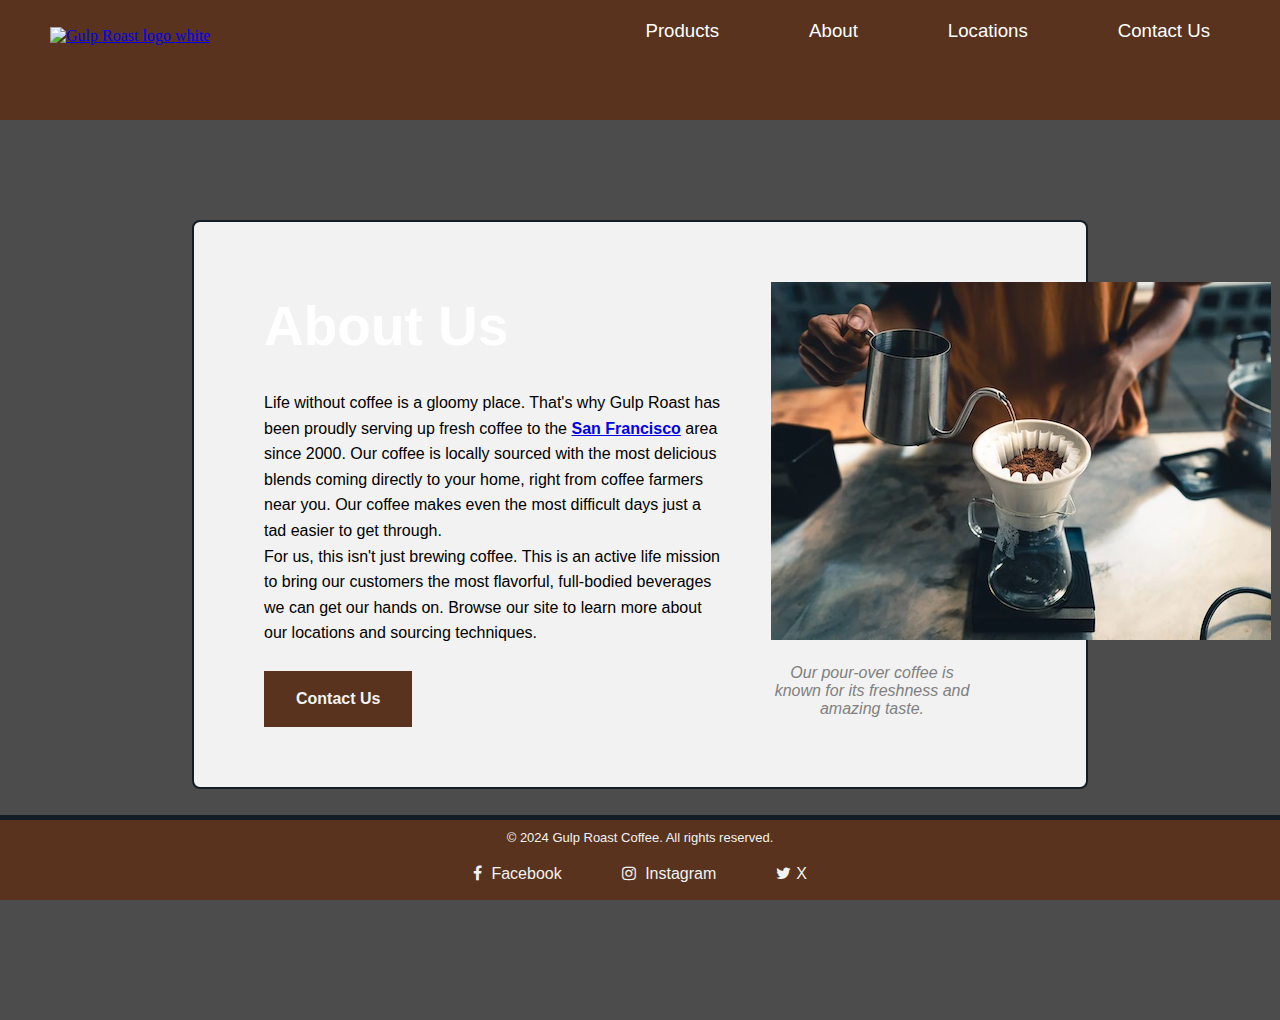
==== about.html @ 4768abf4 "121524 update" ====
<!DOCTYPE html>
<html lang="en">
<head>
    <meta charset="UTF-8">
    <meta name="viewport" content="width=device-width, initial-scale=1.0">
    <!--bootstrap goes here-->
    <link rel="stylesheet" href="https://cdnjs.cloudflare.com/ajax/libs/font-awesome/4.7.0/css/font-awesome.min.css">
    <link rel="stylesheet" type="text/css" href="css/style.css">
    <title>Gulp Roast About Us</title>
</head>
<body>
    
  <header>
    <div class="container">
      <div class="logoGulp">
        <a href="file:///Users/meganrodgers/Bootcamp/M10/index.html"><img src="https://assets.codepen.io/6306176/gulp-logo-light.png" alt="Gulp Roast logo white" height="100px"></a>
      </div>
  
      <!--navigation links -->
  
      <nav class="menu">
        <ul>
          <a href="file:///Users/meganrodgers/Bootcamp/M10/products.html#">
            <li>Products</li>
          </a>
          <a href="file:///Users/meganrodgers/Bootcamp/M10/about.html">
            <li>About</li>
          </a>
          <a href="#">
            <li>Locations</li>
          </a>
          <a href="#">
            <li>Contact Us</li>
          </a>
        </ul>
      </nav>
    </div>
  </header>
  
  <!--section -->
  
  <section class="about-us">
    <div class="overlay">
      <main class="content-wrapper">
        <div class="content">
          <div class="text-content">
            <h1>About Us</h1>
            <p>Life without coffee is a gloomy place. That's why Gulp Roast has been proudly serving up fresh coffee to the <strong><a href="https://goo.gl/maps/3rAyszfwSDx8Si2Y9" target="_blank">San Francisco</a></strong> area since 2000. Our coffee is locally sourced with the most delicious blends coming directly to your home, right from coffee farmers near you. Our coffee makes even the most difficult days just a tad easier to get through.</p>
            <p>For us, this isn't just brewing coffee. This is an active life mission to bring our customers the most flavorful, full-bodied beverages we can get our hands on. Browse our site to learn more about our locations and sourcing techniques.</p>
            <p class="button">
              <a href="https://uxuicurriculum.wixsite.com/gulproast/contact">Contact Us</a>
            </p>
          </div>
  
          <div class="image-content">
            <picture>
              <source srcset="images/gulp-pouring-coffee-horizontal.jpg" media="(max-width: 600px)">
              <source srcset="images/gulp-pouring-coffee-vertical.jpg" media="(max-width: 1024px)">
              <source srcset="images/gulp-pouring-coffee-horizontal.jpg" media="(min-width: 1025px)">
              <img src="images/gulp-pouring-coffee-horizontal.jpg" alt="Woman pouring hot water over coffee grounds in a pour-over coffee maker." class="responsive-image">
            </picture>
            <p class="caption">Our pour-over coffee is known for its freshness and amazing taste.</p>
          </div>
        </div>
      </main>
    </div>
  </section>
  

  <!-- footer is here -->
  
  <footer>
    <div class="copyright">&copy; 2024 Gulp Roast Coffee. All rights reserved.</div>
    <div class="socialMedia">
      <ul>
        <li><a href="http://www.facebook.com" target="_blank"><i class="fa fa-facebook"></i> Facebook</a></li>
        <li><a href="https://www.instagram.com" target="_blank"><i class="fa fa-instagram"></i> Instagram</a></li>
        <li><a href="https://www.x.com" target="_blank"><i class="fa fa-twitter"></i>X</a></li>
      </ul>
    </div>
  </footer>





</body>
<!--javascript link goes here-->
</html>
---- css/style.css ----
/* General Styles */

* {
  margin: 0;
  padding: 0;
  box-sizing: border-box;
}

/* text styles */

 h1 {
  font-family: 'Poppins', Arial, sans-serif;
  font-size: 34px;
  font-weight: 700;
  font-style: normal;
  color: #082b59;
  margin-bottom: 20px;
 }

 h2 {
  font-family: 'Poppins', Arial, sans-serif;
  font-family: 24px;
  font-weight: 700;
  font-style: normal;
  color: black;
  margin-bottom: 10px; 
 }

.link a {
  color: #082B59;
  text-decoration: underline;
}

 .button a {
  font-family: 'Lato', Arial, sans-serif;
  font-weight: bold;
  background-color: #59331d;
  border: none;
  color: #F2F2F2; 
  padding: 15px 32px;
  text-align: center;
  text-decoration: none;
  display: inline-block;
  font-size: 16px;
  margin-top: 25px;
 }

 .button a:active {
  background-color: #59331d;
  border: none;
  color: #f2f2f2;
  }

.button a:hover {
  color: #D98555;
}

.paragraph {
  font-family: "Lato", Arial, sans-serif;
  font-weight: 400;
  font-style: normal;
  font-size: 14pt;
  text-align: left;
  line-height: 1.2;
  max-width: 50%;
  padding: 0;
}

.paragraph a {
  color: #082B59;
  text-decoration: underline;
}


.caption {
  text-align: center;
  padding-top: 20px;
  font-family: "Lato", Arial, sans-serif;
  font-style: italic;
  color: #808080;
}

/* Navigation */

header {
  background-color: #59331d;
  height: 120px;
  position: sticky;
  top: 0;
}

.container {
  display: flex;
  justify-content: space-between;
  align-items: center;
}

.logoGulp img {
  max-height: 100px;
  padding-top: 10px;
  padding-left: 50px;
}

.menu {
  font-family: "Lato", Arial, sans-serif;
  font-weight: 500;
  font-style: normal;
  font-size: 14pt;
}

.menu ul {
  display: flex;
  list-style: none;
  padding-right: 50px;
  margin: 0;
}

li {
  color: white;
  display: inline-block;
  padding: 20px;
}

.menu li {
  margin-left: 50px;
  color: white;
}

.menu li:hover {
  color: #d98555;
}

/* Home page styling */

.hero-container {
  height: 70vh;
  width: 100%;
  overflow: hidden;
  position: relative;
  margin-bottom: 20px;
}

.hero {
  background: url('https://images.unsplash.com/photo-1467189386127-c4e5e31ee213?auto=format&fit=crop&w=1350&q=80') no-repeat center center;
  background-size: cover;
  height: 100%;
  width: 100%;
  padding: 40px;
  transition: transform 2s;
}

.hero:hover {
  transform: scale(1.15);
}

.hero-stuff {
  position: absolute;
  top: 40px;
  left: 40px;
}

h1 {
  font-size: 55px;
  font-weight: 700;
  font-family: sans-serif;
  color: #fff;
}

a.btn {
  display: inline-block;
  font-family: sans-serif;
  font-size: 12px;
  font-weight: 700;
  letter-spacing: 1.5px;
  padding: 11px 30px;
  background-color: #636363;
  background-image: linear-gradient(to bottom,#636363,#000);
  color: #fff;
  text-transform: uppercase;
}

a.btn:hover {
  background-image: linear-gradient(to bottom,#000,#000);
}

p {
  font-family: sans-serif;
}

/* About us page */

.about-us {
  background-image: url("images/gulp-menu.jpg");
  background-size: cover;
  background-position: center;
  background-attachment: fixed;
  margin: 0;
  padding: 0;
  height: 100vh;
  position: relative;
}

.overlay {
  position: absolute;
  width: 100%;
  height: 100%;
  background-color: rgba(0, 0, 0, 0.7); /* 0.7 means opacity*/
  pointer-events: none;
}

.content-wrapper {
  background-color: #F2F2F2;
  border: 2px solid #131D26; 
  padding: 50px;
  margin: 100px auto;
  max-width: 70%;
  border-radius: 8px;
  display: grid;
  gap: 20px;
  grid-template-columns: 1fr;
}

.content {
  display: flex;
  flex-direction: column; 
  justify-content: space-between;
  align-items: center;
  gap: 20px; 
}

/* About us image styling */

.text-content {
  text-align: left;
  max-width: 100%;
  line-height: 1.6;
  padding: 10px 20px;
}

.image-content {
  text-align: center;
  max-width: 100%;
  padding: 10px;
  border-radius: 8px;
}

.side-image {
  float: right;
  max-width: 100%;
  height: auto;
  border-radius: 10px;
  padding-bottom: 5px;
}


/* Product page styling */


/* Background specific to products.html */

.products-page {
background-image: url("");
background-color:#f3eada;
}

.product-grid {
display: grid;
grid-template-columns: 1fr; /* Single column for mobile */
gap: 20px;
}

.products-page-heading {
text-align: left;
font-family: 'Poppins', Arial, sans-serif;
font-size: 34px;
font-weight: 700;
font-style: normal;
color: #082b59;
padding: 2%;
margin-bottom: 20px;
}

.product-images {
display: grid;
grid-template-columns: repeat(3, 1fr); /* 3 equal columns */
gap: 20px;
max-width: 1200px;
margin: 0 auto;
padding: 20px;
}

/* Product Container: Three Columns */
.product-container {
display: grid;
grid-template-columns: repeat(3, 1fr); /* 3 equal columns */
gap: 20px; /* Space between columns */
max-width: 1200px; /* Center the content */
margin: 0 auto;
padding: 20px;
}

/* Individual Product Styling */
.product {
background: #f2f2f2;
border: 2px solid #59331d;
border-radius: 8px;
padding: 15px;
text-align: center;
}

/* Product Title */
.product h2 {
font-size: 1.5rem;
color: #131D26;
margin-bottom: 10px;
text-align: center;
}

/* Product Image */
.product img {
width: 100%; /* Responsive images */
max-width: 250px;
height: auto;
margin: 10px 0;
border-radius: 50%;
}

/* Product Description */
.product p {
font-size: 1rem;
color: black;
line-height: 1.6;
text-align: left;
padding-top: 15px;
padding-left: 5px;
padding-right:5px;
}

/* Footer */

footer {
  background-color: #59331D;
  height: 85px;
  display: inline-span;
  text-align: center;
  margin: 0;
  padding: 0;
  position: fixed;
  left: 0;
  bottom: 0;
  width: 100%;
  border-top: 5px solid #131D26 ;
}

.copyright {
  font-family: "Lato", Arial, sans-serif;
  color: #F2F2F2;
  font-size: small;
  padding-top: 10px;
}

/* social media styling */

.socialMedia {
  font-family: "Lato", Arial, sans-serif;
  color: #F2F2F2;
}

.socialMedia ul {
  list-style-type: none;
  display: flex;
  justify-content: center;
  padding: 0;
  margin: 0;
}

.socialMedia li {
  margin: 0 10px;
}

.socialMedia a {
  color: #F2F2F2;
  text-decoration: none;
}

.socialMedia a:hover {
  color: #D98555;
}

.socialMedia i {
  margin-right: 5px;
}

/* Media Queries */

/* Mobile (max-width: 767px) */
@media (max-width: 767px) {
  .content-wrapper {
    max-width: 95%;
    padding: 20px;
  }
  .side-image {
    max-width: 100%;
    margin-top: 20px;
  }
  .product-container {
    grid-template-columns: 1fr; /* Single column for mobile */
  }
}

/* Tablet (min-width: 768px) */
@media (min-width: 768px) and (max-width: 1023px) {
  .content-wrapper {
    max-width: 90%;
    display: flex;
    flex-direction: column;
    align-items: center;
  }
  .text-content {
    text-align: center;
  }
  .side-image {
    max-width: 100%;
    margin-top: 20px;
  }
  .product-container {
    grid-template-columns: repeat(2, 1fr); /* Two columns for tablets */
  }
  .content {
    flex-direction: row;
    align-items: flex-start;
    gap: 40px;
  }
  .text-content {
    text-align: left;
    max-width: 70%;
  }
  .image-content {
    max-width: 50%;
  }
}

/* Desktop (min-width: 1024px) */
@media (min-width: 1024px) {
  .content-wrapper {
    max-width: 70%;
    display: grid;
    grid-template-columns: 2fr 1fr;
    gap: 20px;
    border-radius: 8px;
  }
  .text-content {
    max-width: 70%;
    padding-right: 20px;
  }
  .image-content {
    max-width: 30%;
    padding: 10px;
    box-sizing: border-box;
  }
  .content {
    flex-direction: row;
    align-items: flex-start;
  }
}
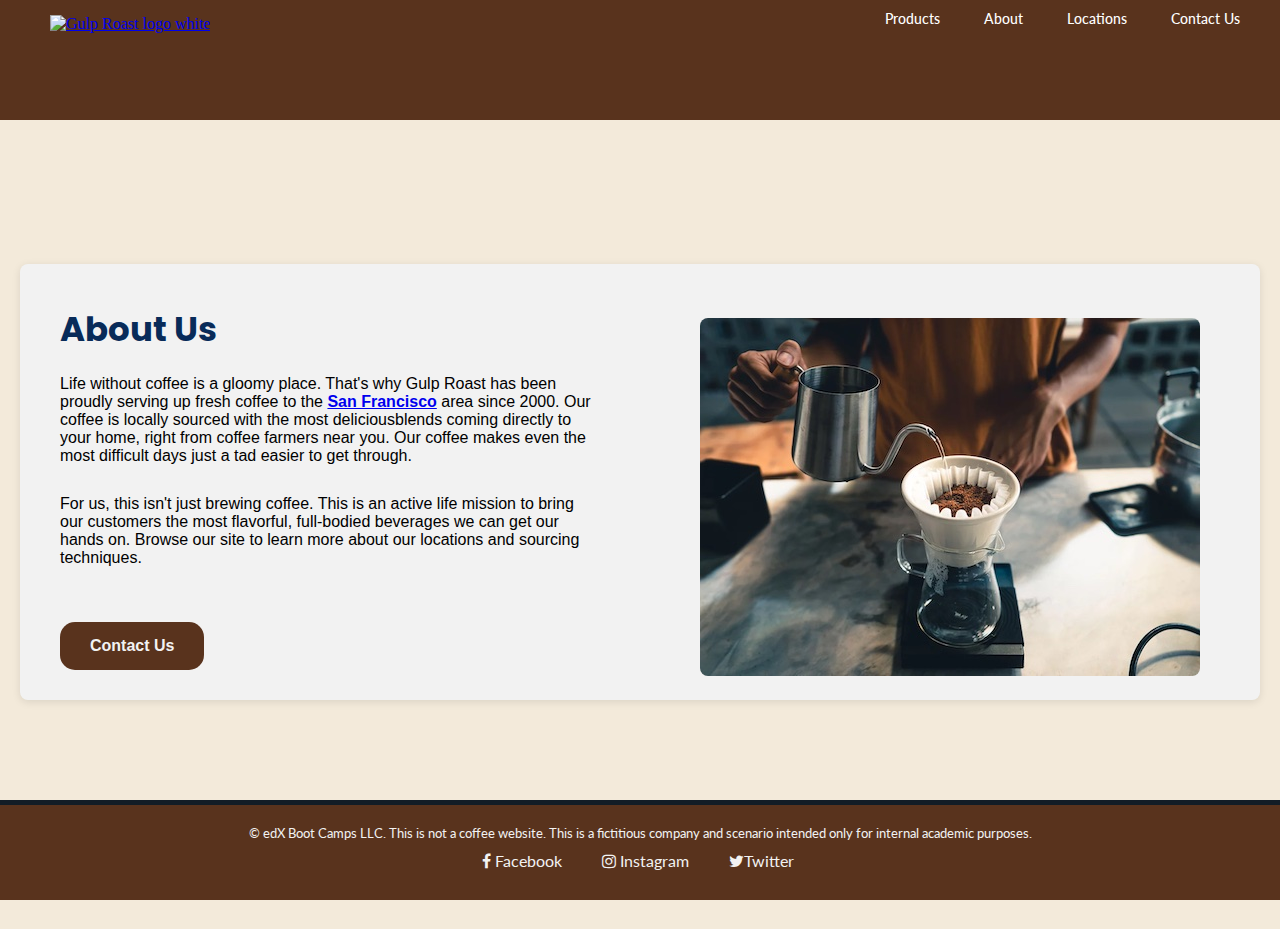
==== commit 711873c9: "final version" ====
--- a/about.html
+++ b/about.html
@@ -3,7 +3,8 @@
 <head>
     <meta charset="UTF-8">
     <meta name="viewport" content="width=device-width, initial-scale=1.0">
-    <!--bootstrap goes here-->
+    <link href="https://fonts.googleapis.com/css2?family=Lato:wght@100;300;400;700;900&display=swap" rel="stylesheet">
+    <link href="https://fonts.googleapis.com/css2?family=Poppins:wght@100;200;300;400;500;600;700;800;900&display=swap" rel="stylesheet">    
     <link rel="stylesheet" href="https://cdnjs.cloudflare.com/ajax/libs/font-awesome/4.7.0/css/font-awesome.min.css">
     <link rel="stylesheet" type="text/css" href="css/style.css">
     <title>Gulp Roast About Us</title>
@@ -11,7 +12,7 @@
 <body>
     
   <header>
-    <div class="container">
+    <div class="container-nav">
       <div class="logoGulp">
         <a href="file:///Users/meganrodgers/Bootcamp/M10/index.html"><img src="https://assets.codepen.io/6306176/gulp-logo-light.png" alt="Gulp Roast logo white" height="100px"></a>
       </div>
@@ -20,18 +21,10 @@
   
       <nav class="menu">
         <ul>
-          <a href="file:///Users/meganrodgers/Bootcamp/M10/products.html#">
-            <li>Products</li>
-          </a>
-          <a href="file:///Users/meganrodgers/Bootcamp/M10/about.html">
-            <li>About</li>
-          </a>
-          <a href="#">
-            <li>Locations</li>
-          </a>
-          <a href="#">
-            <li>Contact Us</li>
-          </a>
+          <a href="file:///Users/meganrodgers/Bootcamp/M10/products.html#"><li>Products</li></a>
+          <a href="file:///Users/meganrodgers/Bootcamp/M10/about.html"><li>About</li></a>
+          <a href="https://uxuicurriculum.wixsite.com/gulproast/locations"><li>Locations</li></a>
+          <a href="https://uxuicurriculum.wixsite.com/gulproast/contact"><li>Contact Us</li> </a>
         </ul>
       </nav>
     </div>
@@ -40,50 +33,40 @@
   <!--section -->
   
   <section class="about-us">
-    <div class="overlay">
-      <main class="content-wrapper">
-        <div class="content">
-          <div class="text-content">
-            <h1>About Us</h1>
-            <p>Life without coffee is a gloomy place. That's why Gulp Roast has been proudly serving up fresh coffee to the <strong><a href="https://goo.gl/maps/3rAyszfwSDx8Si2Y9" target="_blank">San Francisco</a></strong> area since 2000. Our coffee is locally sourced with the most delicious blends coming directly to your home, right from coffee farmers near you. Our coffee makes even the most difficult days just a tad easier to get through.</p>
-            <p>For us, this isn't just brewing coffee. This is an active life mission to bring our customers the most flavorful, full-bodied beverages we can get our hands on. Browse our site to learn more about our locations and sourcing techniques.</p>
-            <p class="button">
-              <a href="https://uxuicurriculum.wixsite.com/gulproast/contact">Contact Us</a>
-            </p>
-          </div>
-  
-          <div class="image-content">
-            <picture>
-              <source srcset="images/gulp-pouring-coffee-horizontal.jpg" media="(max-width: 600px)">
-              <source srcset="images/gulp-pouring-coffee-vertical.jpg" media="(max-width: 1024px)">
-              <source srcset="images/gulp-pouring-coffee-horizontal.jpg" media="(min-width: 1025px)">
-              <img src="images/gulp-pouring-coffee-horizontal.jpg" alt="Woman pouring hot water over coffee grounds in a pour-over coffee maker." class="responsive-image">
-            </picture>
-            <p class="caption">Our pour-over coffee is known for its freshness and amazing taste.</p>
-          </div>
-        </div>
-      </main>
-    </div>
+    <div class="container">
+      <div class="content">
+       <h1>About Us</h1>
+      <p>Life without coffee is a gloomy place. That's why Gulp Roast has been
+       proudly serving up fresh coffee to the <strong><a href="https://goo.gl/maps/3rAyszfwSDx8Si2Y9" target="_blank">San Francisco</a></strong> area since 2000. Our coffee is locally sourced with the most deliciousblends coming directly to your home, right from coffee farmers near you.
+       Our coffee makes even the most difficult days just a tad easier to get through. </p>
+       <p>For us, this isn't just brewing coffee. This is an active life mission to bring our customers the most flavorful, full-bodied beverages we can get our hands on. Browse our site to learn more about our locations and sourcing techniques. </p>
+       <button class="cta-button"> <a href="https://uxuicurriculum.wixsite.com/gulproast/contact"> Contact Us</a></button>
+      </div>
+      <div class="image-container">
+       <picture>
+        <source media="(min-width:1024px)" srcset="images/gulp-pouring-coffee-horizontal.jpg">
+        <source media="(min-width:768px)" srcset="images/gulp-pouring-coffee-vertical.jpg">
+        <img src="images/gulp-pouring-coffee-horizontal.jpg" alt="Woman pouring hot water over coffee grounds in a pour-over coffee maker." style="width:auto;">
+      </picture>
+      </div>
+     </div>
   </section>
   
-
+  
   <!-- footer is here -->
   
   <footer>
-    <div class="copyright">&copy; 2024 Gulp Roast Coffee. All rights reserved.</div>
+    <div class="copyright">&copy; edX Boot Camps LLC. This is not a coffee website. This is a fictitious company and scenario intended only for internal academic purposes.</div>
     <div class="socialMedia">
       <ul>
         <li><a href="http://www.facebook.com" target="_blank"><i class="fa fa-facebook"></i> Facebook</a></li>
         <li><a href="https://www.instagram.com" target="_blank"><i class="fa fa-instagram"></i> Instagram</a></li>
-        <li><a href="https://www.x.com" target="_blank"><i class="fa fa-twitter"></i>X</a></li>
+        <li><a href="https://www.x.com" target="_blank"><i class="fa fa-twitter"></i>Twitter</a></li>
       </ul>
     </div>
   </footer>
 
 
 
-
-
 </body>
-<!--javascript link goes here-->
 </html>--- a/css/style.css
+++ b/css/style.css
@@ -5,6 +5,12 @@
   padding: 0;
   box-sizing: border-box;
 }
+
+body {
+  padding-bottom: 85px;
+  background-color:#f3eada;
+}
+
 
 /* text styles */
 
@@ -59,7 +65,7 @@
   font-family: "Lato", Arial, sans-serif;
   font-weight: 400;
   font-style: normal;
-  font-size: 14pt;
+  font-size: 14px;
   text-align: left;
   line-height: 1.2;
   max-width: 50%;
@@ -89,7 +95,7 @@
   top: 0;
 }
 
-.container {
+.container-nav {
   display: flex;
   justify-content: space-between;
   align-items: center;
@@ -105,39 +111,43 @@
   font-family: "Lato", Arial, sans-serif;
   font-weight: 500;
   font-style: normal;
-  font-size: 14pt;
+  font-size: 14px;
+  display: none;
 }
 
 .menu ul {
-  display: flex;
   list-style: none;
-  padding-right: 50px;
+  padding-right: 10px;
   margin: 0;
 }
 
 li {
   color: white;
   display: inline-block;
-  padding: 20px;
+  padding: 10px;
 }
 
 .menu li {
-  margin-left: 50px;
-  color: white;
+  display: inline-block;
+  margin-right: 20px;
+  position: relative; 
 }
 
 .menu li:hover {
   color: #d98555;
 }
 
+.burger {
+  color: white;
+}
+
 /* Home page styling */
 
 .hero-container {
-  height: 70vh;
+  height: 100vh;
   width: 100%;
   overflow: hidden;
   position: relative;
-  margin-bottom: 20px;
 }
 
 .hero {
@@ -146,120 +156,200 @@
   height: 100%;
   width: 100%;
   padding: 40px;
-  transition: transform 2s;
+  transition: transform 0.5s ease-in-out;
+}
+
+.hero::after {
+  content: "";
+  position: absolute;
+  top: 0;
+  left: 0;
+  width: 100%;
+  height: 100%;
+  background-image: linear-gradient(to left, rgba(0, 0, 0, 0), rgba(0, 0, 0, 0.7));
+  mix-blend-mode: multiply;
 }
 
 .hero:hover {
-  transform: scale(1.15);
+  transform: scale(1.2);
 }
 
 .hero-stuff {
   position: absolute;
-  top: 40px;
+  top: 375px;
   left: 40px;
 }
 
-h1 {
-  font-size: 55px;
+.display-h1 {
+  font-size: 72px;
   font-weight: 700;
-  font-family: sans-serif;
-  color: #fff;
+  line-height: 90%;
+  font-family:'Poppins', Arial, sans-serif;
+  text-transform: uppercase;
+  color: white;
+  text-shadow: 2px 2px 5px #2f2f2f;
+}
+
+.display-copy {
+  font-family: 'Lato', Arial, sans-serif;
+  font-size: 18px;
+  font-weight: 500;
+  flex-wrap: wrap;
+  padding-right: 40px;
+  color: white;
+  line-height: 140%;
 }
 
 a.btn {
+  font-family: 'Lato', Arial, sans-serif;
+  font-weight: bold;
+  background-color: #082B59;
+  border-radius: 10px;
+  color: #F2F2F2; 
+  padding: 15px 25px;
+  text-align: center;
+  text-decoration: none;
   display: inline-block;
-  font-family: sans-serif;
-  font-size: 12px;
-  font-weight: 700;
-  letter-spacing: 1.5px;
-  padding: 11px 30px;
-  background-color: #636363;
-  background-image: linear-gradient(to bottom,#636363,#000);
-  color: #fff;
-  text-transform: uppercase;
+  cursor: pointer;
+  font-size: 16px;
+  margin-top: 25px;
+  
 }
 
 a.btn:hover {
-  background-image: linear-gradient(to bottom,#000,#000);
+  opacity: 0.6;
 }
 
 p {
   font-family: sans-serif;
 }
 
-/* About us page */
+
+/* About Us Section */
 
 .about-us {
-  background-image: url("images/gulp-menu.jpg");
-  background-size: cover;
-  background-position: center;
-  background-attachment: fixed;
-  margin: 0;
-  padding: 0;
-  height: 100vh;
-  position: relative;
-}
-
-.overlay {
-  position: absolute;
+  padding: 20px; 
+}
+
+.container {
+  display: flex;
+  flex-direction: column;
+  align-items: center;
+  justify-content: center;
+  max-width: 90%;
+  margin: 10% auto;
+  padding: 20px;
+  border-radius: 8px;
+  box-shadow: 0 2px 8px rgba(0, 0, 0, 0.1);
+  gap: 20px;
+  background-color: #f2f2f2;
+  overflow: hidden;
+}
+ 
+ .content {
+  flex: 1;
+  text-align: left;
+  max-width: 600px;
+  padding: 20px;
+ }
+
+ p {
+  font-size: 1rem;
+  color: black;
+  margin-bottom: 30px;
+  padding-right: 20px;
+ }
+ 
+ .image-container {
+  flex: 1;
+  display: flex;
+  justify-content: center;
+  align-items: center;
+  margin-top: 20px;
+ }
+
+ .image-container img {
+    max-width: 100%; 
+    height: auto;
+    display: block; 
+    border-radius: 8px; 
+}
+
+.cta-button a {
+  color: #F2F2F2; 
+  text-decoration: none;
+}
+
+ .cta-button {
+  display: inline-block;
+  padding: 15px 30px;
+  font-weight: bold;
+  background-color: #59331d;
+  border-radius: 15px;
+  border: none;
+  color: #F2F2F2;
+  text-align: center;
+  text-decoration: none;
+  font-size: 16px;
+  margin-top: 25px;
+  cursor: pointer;
+ }
+
+ .cta-button:hover {
+  background-color: #6e4d39;
+ }
+ 
+ .image-container img {
   width: 100%;
-  height: 100%;
-  background-color: rgba(0, 0, 0, 0.7); /* 0.7 means opacity*/
-  pointer-events: none;
-}
-
-.content-wrapper {
-  background-color: #F2F2F2;
-  border: 2px solid #131D26; 
-  padding: 50px;
-  margin: 100px auto;
-  max-width: 70%;
+  max-width: 600px;
+  height: auto;
   border-radius: 8px;
-  display: grid;
-  gap: 20px;
-  grid-template-columns: 1fr;
-}
-
-.content {
-  display: flex;
-  flex-direction: column; 
-  justify-content: space-between;
-  align-items: center;
-  gap: 20px; 
-}
-
-/* About us image styling */
-
-.text-content {
-  text-align: left;
-  max-width: 100%;
-  line-height: 1.6;
+ }
+
+.caption {
+  text-align: center;
+  padding-top: 10px;
+  font-family: "Lato", Arial, sans-serif;
+  font-style: italic;
+  color: #808080;
+}
+
+/* Button Styles */
+.button a {
+  font-family: 'Lato', Arial, sans-serif;
+  font-weight: bold;
+  background-color: #59331d;
+  color: #F2F2F2;
   padding: 10px 20px;
-}
-
-.image-content {
-  text-align: center;
-  max-width: 100%;
-  padding: 10px;
-  border-radius: 8px;
-}
-
-.side-image {
-  float: right;
-  max-width: 100%;
-  height: auto;
-  border-radius: 10px;
-  padding-bottom: 5px;
+  text-align: center;
+  text-decoration: none;
+  display: inline-block;
+  font-size: 16px;
+  border-radius: 5px;
+  margin-top: 25px;
+}
+
+.button a:hover {
+  color: #D98555;
+}
+
+/* Responsive Design */
+@media (max-width: 768px) {
+  .content-wrapper {
+    grid-template-columns: 1fr;
+    text-align: center;
+  }
+
+  .text-content {
+    padding-right: 0;
+  }
 }
 
 
 /* Product page styling */
 
-
-/* Background specific to products.html */
-
 .products-page {
-background-image: url("");
+background-image: url("images/gulp-pouring-coffee-horizontal.jpg");
 background-color:#f3eada;
 }
 
@@ -289,14 +379,13 @@
 padding: 20px;
 }
 
-/* Product Container: Three Columns */
 .product-container {
-display: grid;
-grid-template-columns: repeat(3, 1fr); /* 3 equal columns */
-gap: 20px; /* Space between columns */
-max-width: 1200px; /* Center the content */
-margin: 0 auto;
-padding: 20px;
+    display: grid;
+    grid-template-columns: 1fr; /* Single column for mobile */
+    gap: 20px;
+    max-width: 1200px;
+    margin: 0 auto;
+    padding: 20px;
 }
 
 /* Individual Product Styling */
@@ -318,7 +407,7 @@
 
 /* Product Image */
 .product img {
-width: 100%; /* Responsive images */
+width: 100%; 
 max-width: 250px;
 height: auto;
 margin: 10px 0;
@@ -340,16 +429,12 @@
 
 footer {
   background-color: #59331D;
-  height: 85px;
-  display: inline-span;
-  text-align: center;
-  margin: 0;
-  padding: 0;
+  text-align: center;
+  padding: 10px 0;
+  border-top: 5px solid #131D26;
+  bottom: 0;
   position: fixed;
-  left: 0;
-  bottom: 0;
-  width: 100%;
-  border-top: 5px solid #131D26 ;
+  min-height: 100px;
 }
 
 .copyright {
@@ -387,79 +472,80 @@
   color: #D98555;
 }
 
-.socialMedia i {
+.socialMedia {
   margin-right: 5px;
 }
 
 /* Media Queries */
 
-/* Mobile (max-width: 767px) */
-@media (max-width: 767px) {
-  .content-wrapper {
-    max-width: 95%;
+/* Tablet */
+@media only screen and (min-width: 768px) {
+
+  .container {
+    display: flex;
+    flex-direction: row;
+    align-items: center;
+    justify-content: center;
+    max-width: 1200px;
+    margin: 10% auto;
     padding: 20px;
-  }
-  .side-image {
+   }
+   .product-container {
+    grid-template-columns: 1fr; /* Keep single column */
+  }
+    footer {
+    position: fixed;
+    bottom: 0;
+    width: 100%;
+    height: 85px;
+  }
+  body {
+    font-size: 16px;
+  }
+  .menu {
+    display: block;
+  }
+  .burger {
+    display: none;
+  }
+
+  
+}
+
+
+/* Desktop */
+@media only screen and (min-width: 1024px) {
+
+  .container {
+    display: flex;
+    flex-direction: row;
+    align-items: center;
+    justify-content: center;
     max-width: 100%;
-    margin-top: 20px;
-  }
-  .product-container {
-    grid-template-columns: 1fr; /* Single column for mobile */
-  }
-}
-
-/* Tablet (min-width: 768px) */
-@media (min-width: 768px) and (max-width: 1023px) {
-  .content-wrapper {
-    max-width: 90%;
-    display: flex;
-    flex-direction: column;
-    align-items: center;
-  }
-  .text-content {
-    text-align: center;
-  }
-  .side-image {
-    max-width: 100%;
-    margin-top: 20px;
-  }
-  .product-container {
-    grid-template-columns: repeat(2, 1fr); /* Two columns for tablets */
-  }
-  .content {
-    flex-direction: row;
-    align-items: flex-start;
-    gap: 40px;
-  }
-  .text-content {
-    text-align: left;
-    max-width: 70%;
-  }
-  .image-content {
-    max-width: 50%;
-  }
-}
-
-/* Desktop (min-width: 1024px) */
-@media (min-width: 1024px) {
-  .content-wrapper {
-    max-width: 70%;
-    display: grid;
-    grid-template-columns: 2fr 1fr;
-    gap: 20px;
-    border-radius: 8px;
-  }
-  .text-content {
-    max-width: 70%;
-    padding-right: 20px;
-  }
-  .image-content {
-    max-width: 30%;
-    padding: 10px;
-    box-sizing: border-box;
-  }
-  .content {
-    flex-direction: row;
-    align-items: flex-start;
-  }
-}+    margin: 10% auto;
+    padding: 20px;
+    padding-bottom: 10px;
+   }
+   .product-container {
+    grid-template-columns: repeat(3, 1fr); /* Three equal columns */
+}
+footer {
+  position: fixed;
+  bottom: 0;
+  width: 100%;
+  height: 85px;
+  padding-bottom: 10px;
+}
+body {
+  font-size: 16px;
+}
+.menu {
+  display: block;
+}
+.burger {
+  display: none;
+}
+
+}
+
+
